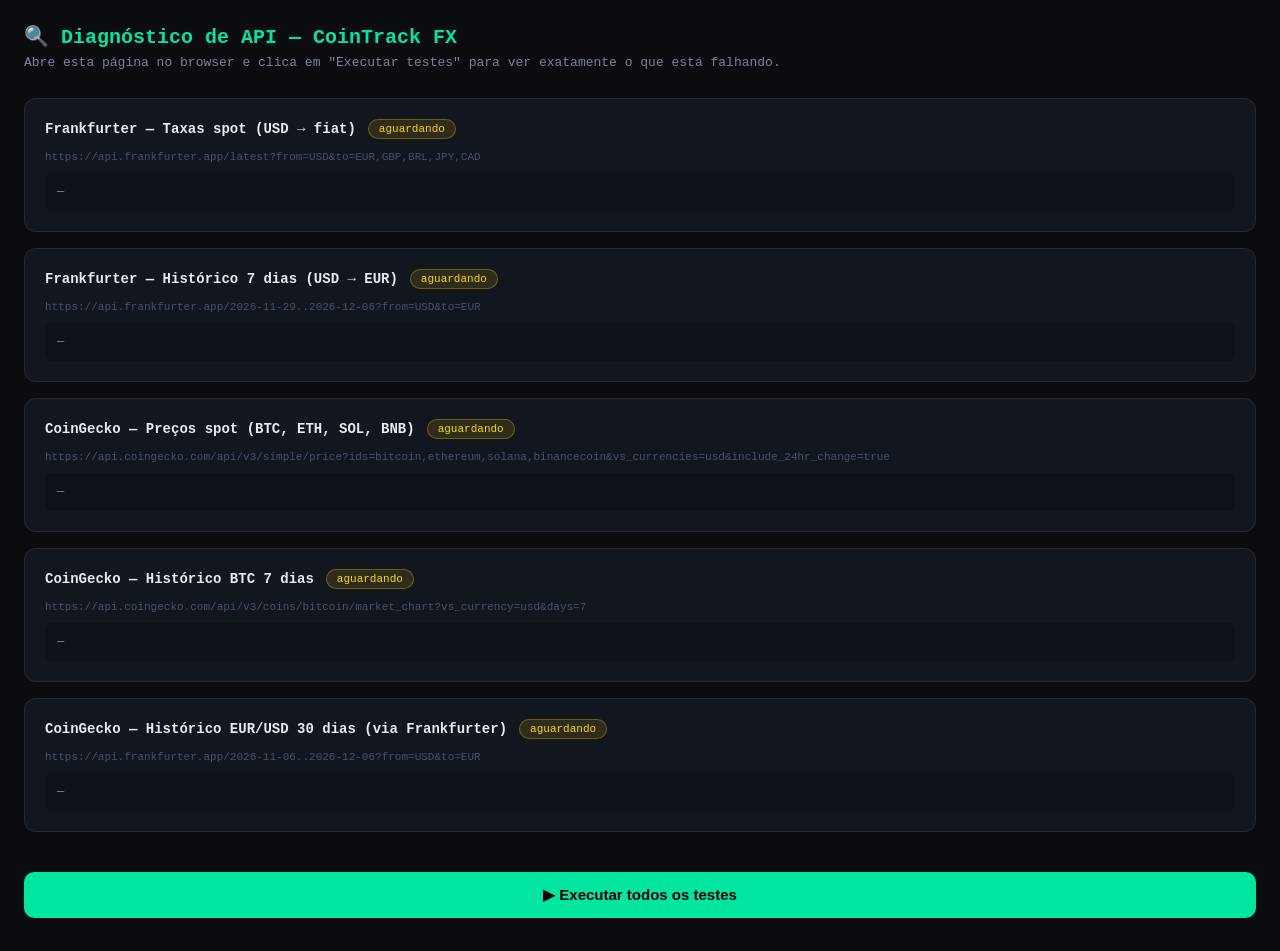
==== diagnostico.html @ eae57e08 "feat: update all files and add diagnostico file" ====
<!DOCTYPE html>
<html lang="pt-BR">
<head>
<meta charset="UTF-8">
<meta name="viewport" content="width=device-width, initial-scale=1.0">
<title>CoinTrack FX — Diagnóstico de API</title>
<style>
  * { box-sizing: border-box; margin: 0; padding: 0; }
  body { font-family: 'DM Mono', monospace, sans-serif; background: #0a0c10; color: #e8eaf2; padding: 24px; }
  h1 { font-size: 20px; margin-bottom: 6px; color: #00e5a0; }
  .sub { color: #7a8299; font-size: 13px; margin-bottom: 28px; }
  .test { background: #12161f; border: 1px solid rgba(255,255,255,0.08); border-radius: 12px; padding: 20px; margin-bottom: 16px; }
  .test-header { display: flex; align-items: center; gap: 12px; margin-bottom: 12px; }
  .test-name { font-size: 14px; font-weight: 700; }
  .badge { padding: 3px 10px; border-radius: 20px; font-size: 11px; }
  .pending  { background: rgba(255,215,0,0.12);  color: #ffd700; border: 1px solid rgba(255,215,0,0.3); }
  .ok       { background: rgba(0,201,122,0.12);  color: #00c97a; border: 1px solid rgba(0,201,122,0.3); }
  .error    { background: rgba(255,71,87,0.12);  color: #ff4757; border: 1px solid rgba(255,71,87,0.3); }
  .url      { font-size: 11px; color: #4a5068; margin-bottom: 10px; word-break: break-all; }
  .result   { font-size: 12px; color: #7a8299; background: #0d1118; border-radius: 8px; padding: 12px; white-space: pre-wrap; word-break: break-all; max-height: 200px; overflow-y: auto; }
  .result.ok-data  { color: #00c97a; }
  .result.err-data { color: #ff4757; }
  .run-btn {
    margin-top: 24px; width: 100%; padding: 14px;
    background: #00e5a0; color: #000; font-size: 15px; font-weight: 700;
    border: none; border-radius: 10px; cursor: pointer;
  }
  .run-btn:hover { opacity: 0.85; }
  .run-btn:disabled { opacity: 0.5; cursor: not-allowed; }
  .summary { margin-top: 20px; padding: 16px; background: #12161f; border-radius: 12px; border: 1px solid rgba(255,255,255,0.08); font-size: 13px; color: #7a8299; display: none; }
  .summary.show { display: block; }
  .summary b { color: #e8eaf2; }
</style>
</head>
<body>

<h1>🔍 Diagnóstico de API — CoinTrack FX</h1>
<p class="sub">Abre esta página no browser e clica em "Executar testes" para ver exatamente o que está falhando.</p>

<div id="tests"></div>

<button class="run-btn" id="run-btn" onclick="runAll()">▶ Executar todos os testes</button>

<div class="summary" id="summary"></div>

<script>
const TESTS = [
  {
    name: 'Frankfurter — Taxas spot (USD → fiat)',
    url: 'https://api.frankfurter.app/latest?from=USD&to=EUR,GBP,BRL,JPY,CAD',
    validate: d => d.rates && Object.keys(d.rates).length >= 4,
    extract: d => `EUR: ${d.rates?.EUR}  GBP: ${d.rates?.GBP}  BRL: ${d.rates?.BRL}  JPY: ${d.rates?.JPY}`,
  },
  {
    name: 'Frankfurter — Histórico 7 dias (USD → EUR)',
    url: (() => {
      const e = new Date(), s = new Date(e - 7*86400000);
      return `https://api.frankfurter.app/${s.toISOString().slice(0,10)}..${e.toISOString().slice(0,10)}?from=USD&to=EUR`;
    })(),
    validate: d => d.rates && Object.keys(d.rates).length > 0,
    extract: d => `${Object.keys(d.rates).length} dias de dados. Último: ${JSON.stringify(Object.values(d.rates).at(-1))}`,
  },
  {
    name: 'CoinGecko — Preços spot (BTC, ETH, SOL, BNB)',
    url: 'https://api.coingecko.com/api/v3/simple/price?ids=bitcoin,ethereum,solana,binancecoin&vs_currencies=usd&include_24hr_change=true',
    validate: d => d.bitcoin?.usd,
    extract: d => `BTC: $${d.bitcoin?.usd?.toLocaleString()}  ETH: $${d.ethereum?.usd?.toLocaleString()}  SOL: $${d.solana?.usd?.toLocaleString()}`,
  },
  {
    name: 'CoinGecko — Histórico BTC 7 dias',
    url: 'https://api.coingecko.com/api/v3/coins/bitcoin/market_chart?vs_currency=usd&days=7',
    validate: d => d.prices?.length > 0,
    extract: d => `${d.prices?.length} pontos. Último: $${d.prices?.at(-1)?.[1]?.toFixed(2)}`,
  },
  {
    name: 'CoinGecko — Histórico EUR/USD 30 dias (via Frankfurter)',
    url: (() => {
      const e = new Date(), s = new Date(e - 30*86400000);
      return `https://api.frankfurter.app/${s.toISOString().slice(0,10)}..${e.toISOString().slice(0,10)}?from=USD&to=EUR`;
    })(),
    validate: d => d.rates && Object.keys(d.rates).length >= 20,
    extract: d => `${Object.keys(d.rates).length} dias de dados`,
  },
];

// Build UI
const container = document.getElementById('tests');
TESTS.forEach((t, i) => {
  container.innerHTML += `
    <div class="test" id="test-${i}">
      <div class="test-header">
        <div class="test-name">${t.name}</div>
        <span class="badge pending" id="badge-${i}">aguardando</span>
      </div>
      <div class="url">${t.url}</div>
      <div class="result" id="result-${i}">—</div>
    </div>`;
});

async function runTest(t, i) {
  const badge  = document.getElementById(`badge-${i}`);
  const result = document.getElementById(`result-${i}`);
  badge.className  = 'badge pending';
  badge.textContent = '⟳ testando...';
  result.textContent = '...';
  result.className = 'result';

  const start = Date.now();
  try {
    const res  = await fetch(t.url);
    const ms   = Date.now() - start;
    const text = await res.text();
    let data;
    try { data = JSON.parse(text); } catch { throw new Error(`Resposta não é JSON: ${text.slice(0, 120)}`); }
    if (!res.ok) throw new Error(`HTTP ${res.status}: ${text.slice(0, 200)}`);
    if (!t.validate(data)) throw new Error(`Dados inválidos: ${JSON.stringify(data).slice(0, 200)}`);

    badge.className  = 'badge ok';
    badge.textContent = `✓ OK (${ms}ms)`;
    result.className = 'result ok-data';
    result.textContent = t.extract(data);
    return true;
  } catch (err) {
    const ms = Date.now() - start;
    badge.className  = 'badge error';
    badge.textContent = `✗ Erro (${ms}ms)`;
    result.className = 'result err-data';
    result.textContent = err.message || String(err);
    return false;
  }
}

async function runAll() {
  const btn = document.getElementById('run-btn');
  btn.disabled = true;
  btn.textContent = '⟳ Testando...';

  const results = [];
  for (let i = 0; i < TESTS.length; i++) {
    results.push(await runTest(TESTS[i], i));
  }

  const ok    = results.filter(Boolean).length;
  const total = results.length;
  const summary = document.getElementById('summary');
  summary.classList.add('show');

  if (ok === total) {
    summary.innerHTML = `<b>✅ Tudo funcionando!</b> ${ok}/${total} testes passaram.<br><br>
      Se o dashboard ainda mostrar erro, o problema pode ser <b>rate limit</b> (muitas requisições em sequência).
      Aguarde 1 minuto e recarregue.`;
  } else {
    const failed = TESTS.filter((_, i) => !results[i]).map(t => `• ${t.name}`).join('<br>');
    summary.innerHTML = `<b>⚠️ ${total - ok} teste(s) falharam:</b><br><br>${failed}<br><br>
      <b>Causas comuns:</b><br>
      • <b>CORS</b> — API não permite requisições do seu domínio (testar localhost vs produção)<br>
      • <b>Rate limit</b> — CoinGecko gratuito permite ~30 req/min. Aguarde e tente novamente<br>
      • <b>Sem internet</b> — verifique a conexão<br>
      • <b>API fora do ar</b> — visite o status em <a href="https://status.coingecko.com" target="_blank" style="color:#00e5a0">status.coingecko.com</a>`;
  }

  btn.disabled = false;
  btn.textContent = '↻ Executar novamente';
}
</script>
</body>
</html>
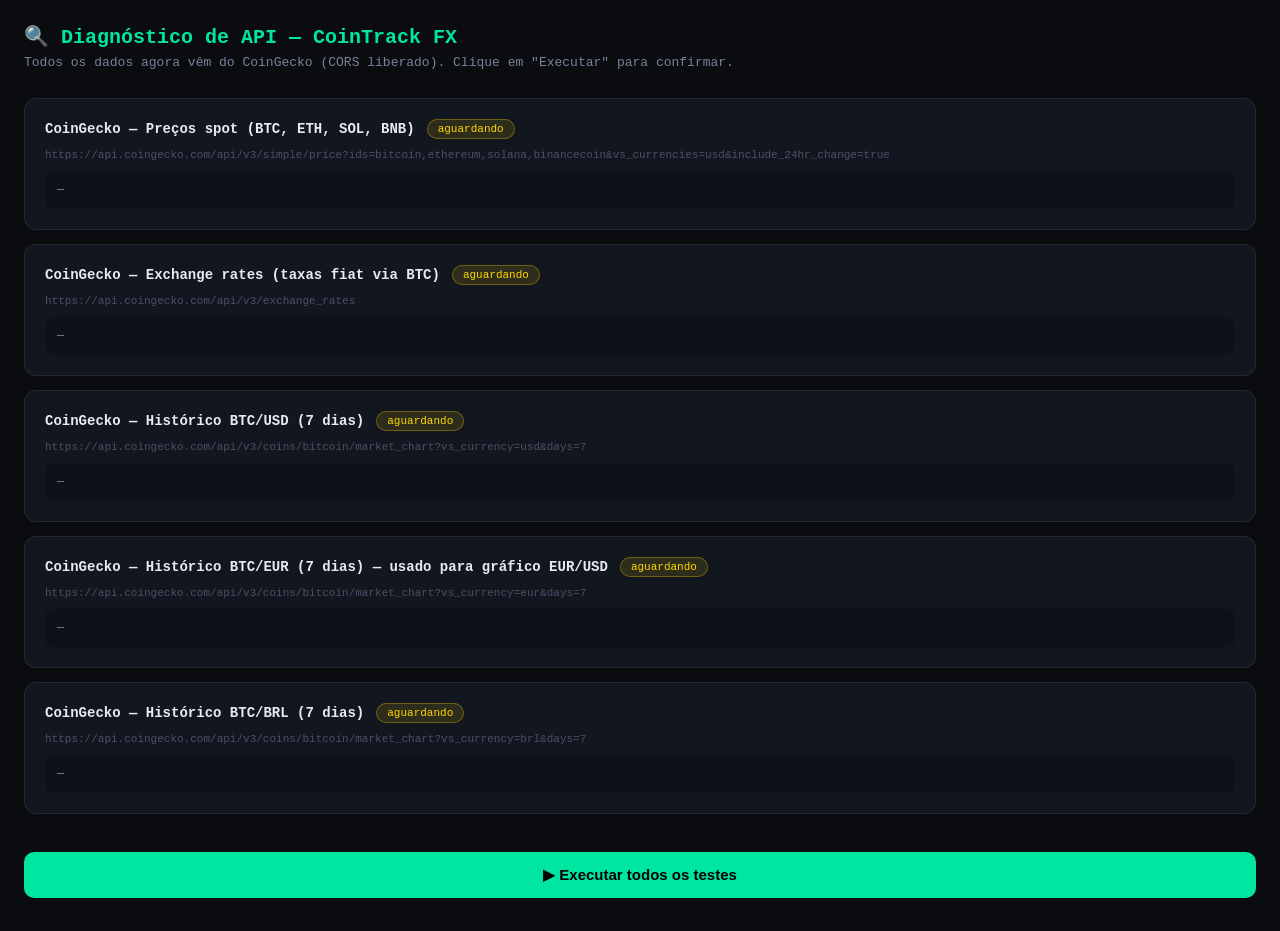
==== commit 2cbc1f45: "feat: change Frankfurter api for CoinGecko api for all" ====
--- a/diagnostico.html
+++ b/diagnostico.html
@@ -6,84 +6,74 @@
 <title>CoinTrack FX — Diagnóstico de API</title>
 <style>
   * { box-sizing: border-box; margin: 0; padding: 0; }
-  body { font-family: 'DM Mono', monospace, sans-serif; background: #0a0c10; color: #e8eaf2; padding: 24px; }
-  h1 { font-size: 20px; margin-bottom: 6px; color: #00e5a0; }
-  .sub { color: #7a8299; font-size: 13px; margin-bottom: 28px; }
-  .test { background: #12161f; border: 1px solid rgba(255,255,255,0.08); border-radius: 12px; padding: 20px; margin-bottom: 16px; }
-  .test-header { display: flex; align-items: center; gap: 12px; margin-bottom: 12px; }
+  body { font-family: monospace, sans-serif; background: #0a0c10; color: #e8eaf2; padding: 24px; }
+  h1  { font-size: 20px; margin-bottom: 6px; color: #00e5a0; }
+  .sub{ color: #7a8299; font-size: 13px; margin-bottom: 28px; }
+  .test { background: #12161f; border: 1px solid rgba(255,255,255,0.08); border-radius: 12px; padding: 20px; margin-bottom: 14px; }
+  .test-header { display: flex; align-items: center; gap: 12px; margin-bottom: 10px; flex-wrap: wrap; }
   .test-name { font-size: 14px; font-weight: 700; }
-  .badge { padding: 3px 10px; border-radius: 20px; font-size: 11px; }
-  .pending  { background: rgba(255,215,0,0.12);  color: #ffd700; border: 1px solid rgba(255,215,0,0.3); }
-  .ok       { background: rgba(0,201,122,0.12);  color: #00c97a; border: 1px solid rgba(0,201,122,0.3); }
-  .error    { background: rgba(255,71,87,0.12);  color: #ff4757; border: 1px solid rgba(255,71,87,0.3); }
-  .url      { font-size: 11px; color: #4a5068; margin-bottom: 10px; word-break: break-all; }
-  .result   { font-size: 12px; color: #7a8299; background: #0d1118; border-radius: 8px; padding: 12px; white-space: pre-wrap; word-break: break-all; max-height: 200px; overflow-y: auto; }
+  .badge { padding: 3px 10px; border-radius: 20px; font-size: 11px; flex-shrink: 0; }
+  .pending { background: rgba(255,215,0,0.12);  color: #ffd700; border: 1px solid rgba(255,215,0,0.3); }
+  .ok      { background: rgba(0,201,122,0.12);  color: #00c97a; border: 1px solid rgba(0,201,122,0.3); }
+  .error   { background: rgba(255,71,87,0.12);  color: #ff4757; border: 1px solid rgba(255,71,87,0.3); }
+  .url     { font-size: 11px; color: #4a5068; margin-bottom: 10px; word-break: break-all; }
+  .result  { font-size: 12px; color: #7a8299; background: #0d1118; border-radius: 8px; padding: 12px; white-space: pre-wrap; word-break: break-all; max-height: 160px; overflow-y: auto; }
   .result.ok-data  { color: #00c97a; }
   .result.err-data { color: #ff4757; }
-  .run-btn {
-    margin-top: 24px; width: 100%; padding: 14px;
-    background: #00e5a0; color: #000; font-size: 15px; font-weight: 700;
-    border: none; border-radius: 10px; cursor: pointer;
-  }
+  .run-btn { margin-top: 24px; width: 100%; padding: 14px; background: #00e5a0; color: #000; font-size: 15px; font-weight: 700; border: none; border-radius: 10px; cursor: pointer; }
   .run-btn:hover { opacity: 0.85; }
   .run-btn:disabled { opacity: 0.5; cursor: not-allowed; }
-  .summary { margin-top: 20px; padding: 16px; background: #12161f; border-radius: 12px; border: 1px solid rgba(255,255,255,0.08); font-size: 13px; color: #7a8299; display: none; }
+  .summary { margin-top: 20px; padding: 16px; background: #12161f; border-radius: 12px; border: 1px solid rgba(255,255,255,0.08); font-size: 13px; color: #7a8299; display: none; line-height: 1.7; }
   .summary.show { display: block; }
   .summary b { color: #e8eaf2; }
+  a { color: #00e5a0; }
 </style>
 </head>
 <body>
-
 <h1>🔍 Diagnóstico de API — CoinTrack FX</h1>
-<p class="sub">Abre esta página no browser e clica em "Executar testes" para ver exatamente o que está falhando.</p>
-
+<p class="sub">Todos os dados agora vêm do CoinGecko (CORS liberado). Clique em "Executar" para confirmar.</p>
 <div id="tests"></div>
-
 <button class="run-btn" id="run-btn" onclick="runAll()">▶ Executar todos os testes</button>
-
 <div class="summary" id="summary"></div>
-
 <script>
 const TESTS = [
-  {
-    name: 'Frankfurter — Taxas spot (USD → fiat)',
-    url: 'https://api.frankfurter.app/latest?from=USD&to=EUR,GBP,BRL,JPY,CAD',
-    validate: d => d.rates && Object.keys(d.rates).length >= 4,
-    extract: d => `EUR: ${d.rates?.EUR}  GBP: ${d.rates?.GBP}  BRL: ${d.rates?.BRL}  JPY: ${d.rates?.JPY}`,
-  },
-  {
-    name: 'Frankfurter — Histórico 7 dias (USD → EUR)',
-    url: (() => {
-      const e = new Date(), s = new Date(e - 7*86400000);
-      return `https://api.frankfurter.app/${s.toISOString().slice(0,10)}..${e.toISOString().slice(0,10)}?from=USD&to=EUR`;
-    })(),
-    validate: d => d.rates && Object.keys(d.rates).length > 0,
-    extract: d => `${Object.keys(d.rates).length} dias de dados. Último: ${JSON.stringify(Object.values(d.rates).at(-1))}`,
-  },
   {
     name: 'CoinGecko — Preços spot (BTC, ETH, SOL, BNB)',
     url: 'https://api.coingecko.com/api/v3/simple/price?ids=bitcoin,ethereum,solana,binancecoin&vs_currencies=usd&include_24hr_change=true',
     validate: d => d.bitcoin?.usd,
-    extract: d => `BTC: $${d.bitcoin?.usd?.toLocaleString()}  ETH: $${d.ethereum?.usd?.toLocaleString()}  SOL: $${d.solana?.usd?.toLocaleString()}`,
+    extract:  d => `BTC: $${d.bitcoin?.usd?.toLocaleString()}  ETH: $${d.ethereum?.usd?.toLocaleString()}  SOL: $${d.solana?.usd?.toLocaleString()}  BNB: $${d.binancecoin?.usd?.toLocaleString()}`,
   },
   {
-    name: 'CoinGecko — Histórico BTC 7 dias',
-    url: 'https://api.coingecko.com/api/v3/coins/bitcoin/market_chart?vs_currency=usd&days=7',
-    validate: d => d.prices?.length > 0,
-    extract: d => `${d.prices?.length} pontos. Último: $${d.prices?.at(-1)?.[1]?.toFixed(2)}`,
+    name: 'CoinGecko — Exchange rates (taxas fiat via BTC)',
+    url: 'https://api.coingecko.com/api/v3/exchange_rates',
+    validate: d => d.rates?.usd?.value && d.rates?.eur?.value,
+    extract:  d => {
+      const r = d.rates;
+      const usdPerBtc = r.usd?.value;
+      const toUSD = sym => usdPerBtc && r[sym] ? (usdPerBtc / r[sym].value).toFixed(4) : '?';
+      return `1 EUR = ${toUSD('eur')} USD  |  1 GBP = ${toUSD('gbp')} USD  |  1 BRL = ${toUSD('brl')} USD  |  1 JPY = ${toUSD('jpy')} USD`;
+    },
   },
   {
-    name: 'CoinGecko — Histórico EUR/USD 30 dias (via Frankfurter)',
-    url: (() => {
-      const e = new Date(), s = new Date(e - 30*86400000);
-      return `https://api.frankfurter.app/${s.toISOString().slice(0,10)}..${e.toISOString().slice(0,10)}?from=USD&to=EUR`;
-    })(),
-    validate: d => d.rates && Object.keys(d.rates).length >= 20,
-    extract: d => `${Object.keys(d.rates).length} dias de dados`,
+    name: 'CoinGecko — Histórico BTC/USD (7 dias)',
+    url: 'https://api.coingecko.com/api/v3/coins/bitcoin/market_chart?vs_currency=usd&days=7',
+    validate: d => d.prices?.length > 5,
+    extract:  d => `${d.prices?.length} pontos  |  Último: $${d.prices?.at(-1)?.[1]?.toFixed(2)}`,
+  },
+  {
+    name: 'CoinGecko — Histórico BTC/EUR (7 dias) — usado para gráfico EUR/USD',
+    url: 'https://api.coingecko.com/api/v3/coins/bitcoin/market_chart?vs_currency=eur&days=7',
+    validate: d => d.prices?.length > 5,
+    extract:  d => `${d.prices?.length} pontos  |  Último: €${d.prices?.at(-1)?.[1]?.toFixed(2)}`,
+  },
+  {
+    name: 'CoinGecko — Histórico BTC/BRL (7 dias)',
+    url: 'https://api.coingecko.com/api/v3/coins/bitcoin/market_chart?vs_currency=brl&days=7',
+    validate: d => d.prices?.length > 5,
+    extract:  d => `${d.prices?.length} pontos  |  Último: R$${d.prices?.at(-1)?.[1]?.toFixed(2)}`,
   },
 ];
 
-// Build UI
 const container = document.getElementById('tests');
 TESTS.forEach((t, i) => {
   container.innerHTML += `
@@ -100,67 +90,48 @@
 async function runTest(t, i) {
   const badge  = document.getElementById(`badge-${i}`);
   const result = document.getElementById(`result-${i}`);
-  badge.className  = 'badge pending';
-  badge.textContent = '⟳ testando...';
-  result.textContent = '...';
-  result.className = 'result';
-
-  const start = Date.now();
+  badge.className = 'badge pending'; badge.textContent = '⟳ testando…';
+  result.textContent = '…'; result.className = 'result';
+  const t0 = Date.now();
   try {
     const res  = await fetch(t.url);
-    const ms   = Date.now() - start;
+    const ms   = Date.now() - t0;
     const text = await res.text();
     let data;
-    try { data = JSON.parse(text); } catch { throw new Error(`Resposta não é JSON: ${text.slice(0, 120)}`); }
-    if (!res.ok) throw new Error(`HTTP ${res.status}: ${text.slice(0, 200)}`);
-    if (!t.validate(data)) throw new Error(`Dados inválidos: ${JSON.stringify(data).slice(0, 200)}`);
-
-    badge.className  = 'badge ok';
-    badge.textContent = `✓ OK (${ms}ms)`;
-    result.className = 'result ok-data';
-    result.textContent = t.extract(data);
+    try { data = JSON.parse(text); } catch { throw new Error(`Resposta não é JSON: ${text.slice(0,100)}`); }
+    if (!res.ok)       throw new Error(`HTTP ${res.status}: ${text.slice(0,150)}`);
+    if (!t.validate(data)) throw new Error(`Dados inesperados: ${JSON.stringify(data).slice(0,150)}`);
+    badge.className = 'badge ok'; badge.textContent = `✓ OK (${ms}ms)`;
+    result.className = 'result ok-data'; result.textContent = t.extract(data);
     return true;
   } catch (err) {
-    const ms = Date.now() - start;
-    badge.className  = 'badge error';
-    badge.textContent = `✗ Erro (${ms}ms)`;
-    result.className = 'result err-data';
-    result.textContent = err.message || String(err);
+    const ms = Date.now() - t0;
+    badge.className = 'badge error'; badge.textContent = `✗ Erro (${ms}ms)`;
+    result.className = 'result err-data'; result.textContent = err.message || String(err);
     return false;
   }
 }
 
 async function runAll() {
   const btn = document.getElementById('run-btn');
-  btn.disabled = true;
-  btn.textContent = '⟳ Testando...';
-
+  btn.disabled = true; btn.textContent = '⟳ Testando…';
   const results = [];
-  for (let i = 0; i < TESTS.length; i++) {
-    results.push(await runTest(TESTS[i], i));
-  }
-
-  const ok    = results.filter(Boolean).length;
-  const total = results.length;
+  for (let i = 0; i < TESTS.length; i++) results.push(await runTest(TESTS[i], i));
+  const ok = results.filter(Boolean).length;
   const summary = document.getElementById('summary');
   summary.classList.add('show');
-
-  if (ok === total) {
-    summary.innerHTML = `<b>✅ Tudo funcionando!</b> ${ok}/${total} testes passaram.<br><br>
-      Se o dashboard ainda mostrar erro, o problema pode ser <b>rate limit</b> (muitas requisições em sequência).
-      Aguarde 1 minuto e recarregue.`;
+  if (ok === TESTS.length) {
+    summary.innerHTML = `<b>✅ Tudo OK!</b> ${ok}/${TESTS.length} testes passaram.<br>
+    O dashboard deve carregar os dados reais sem erros.`;
   } else {
-    const failed = TESTS.filter((_, i) => !results[i]).map(t => `• ${t.name}`).join('<br>');
-    summary.innerHTML = `<b>⚠️ ${total - ok} teste(s) falharam:</b><br><br>${failed}<br><br>
-      <b>Causas comuns:</b><br>
-      • <b>CORS</b> — API não permite requisições do seu domínio (testar localhost vs produção)<br>
-      • <b>Rate limit</b> — CoinGecko gratuito permite ~30 req/min. Aguarde e tente novamente<br>
-      • <b>Sem internet</b> — verifique a conexão<br>
-      • <b>API fora do ar</b> — visite o status em <a href="https://status.coingecko.com" target="_blank" style="color:#00e5a0">status.coingecko.com</a>`;
+    const failed = TESTS.filter((_,i) => !results[i]).map(t => `• ${t.name}`).join('<br>');
+    summary.innerHTML = `<b>⚠️ ${TESTS.length - ok} falha(s):</b><br><br>${failed}<br><br>
+    <b>Causas prováveis:</b><br>
+    • <b>Rate limit</b> — CoinGecko gratuito: ~30 req/min. Aguarde 1 min e tente novamente<br>
+    • <b>Sem internet</b> — verifique a conexão<br>
+    • <b>CoinGecko fora do ar</b> — verifique <a href="https://status.coingecko.com" target="_blank">status.coingecko.com</a>`;
   }
-
-  btn.disabled = false;
-  btn.textContent = '↻ Executar novamente';
+  btn.disabled = false; btn.textContent = '↻ Executar novamente';
 }
 </script>
 </body>
